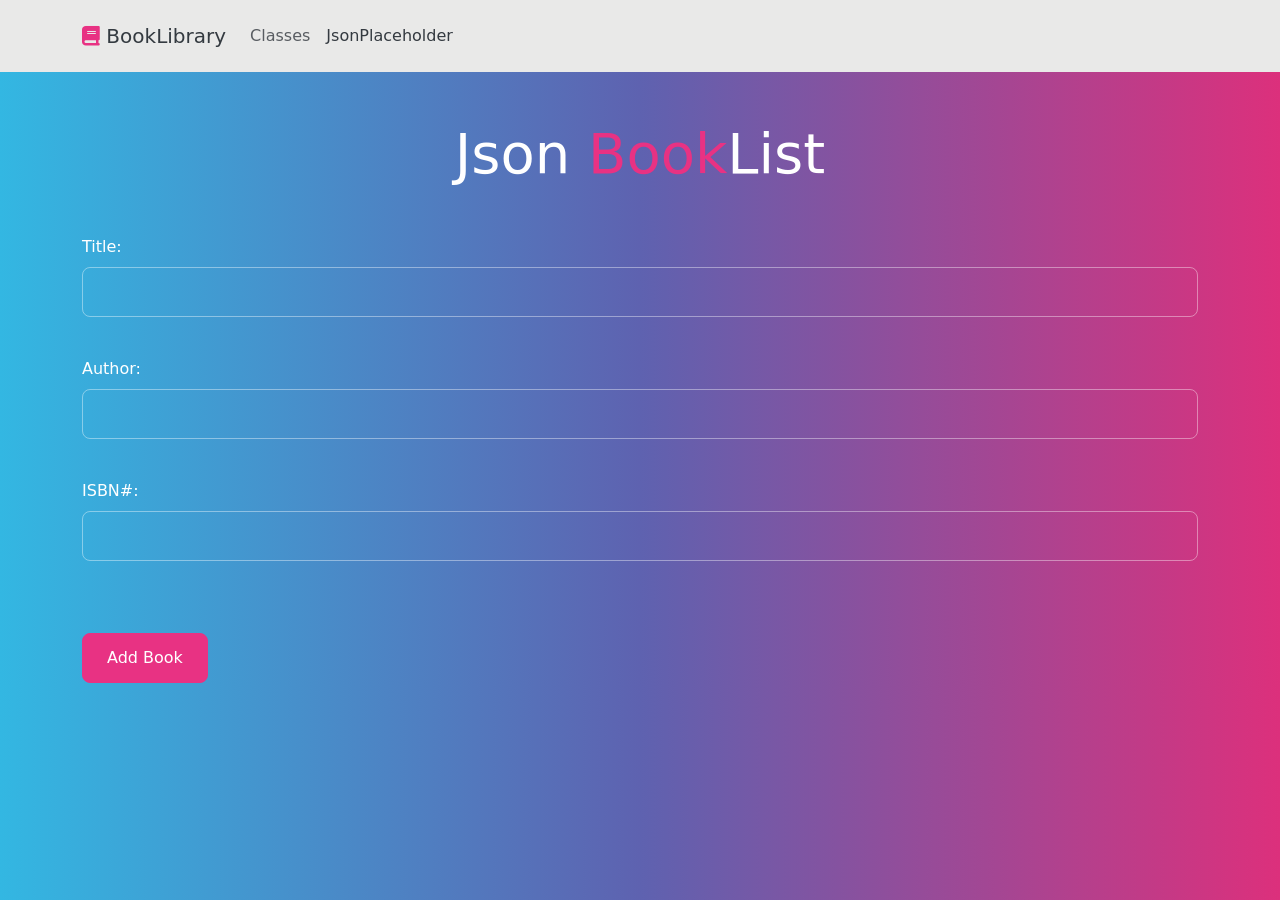
==== jsonplaceholder.html @ 6b343cc7 "initial commit" ====
<!DOCTYPE html>
<html lang="en">
<head>
  <meta charset="UTF-8">
  <meta http-equiv="X-UA-Compatible" content="IE=edge">
  <meta name="viewport" content="width=device-width, initial-scale=1.0">
  <title>Book Library</title>
  <link rel="stylesheet" href="https://cdnjs.cloudflare.com/ajax/libs/font-awesome/6.2.0/css/all.min.css" integrity="sha512-xh6O/CkQoPOWDdYTDqeRdPCVd1SpvCA9XXcUnZS2FmJNp1coAFzvtCN9BmamE+4aHK8yyUHUSCcJHgXloTyT2A==" crossorigin="anonymous" referrerpolicy="no-referrer" />
  <link rel="stylesheet" href="./bootstrap.min.css">
</head>
<body>
  <header class="navbar navbar-expand-lg navbar-light bg-light">
      <div class="container">
        <a class="navbar-brand" href="#"><i class="fas fa-book text-primary"></i> BookLibrary</a>
        <button class="navbar-toggler" type="button" data-bs-toggle="collapse" data-bs-target="#navbarSupportedContent" aria-controls="navbarSupportedContent" aria-expanded="false" aria-label="Toggle navigation">
          <span class="navbar-toggler-icon"></span>
        </button>
        <nav class="collapse navbar-collapse" id="navbarSupportedContent">
          <ul class="navbar-nav me-auto mb-2 mb-lg-0">
            <li class="nav-item">
              <a class="nav-link" aria-current="page" href="index.html">Classes</a>
            </li>
            <li class="nav-item">
              <a class="nav-link  active" href="./jsonpage.html">JsonPlaceholder</a>
            </li>
          </ul>
        </nav>
      </div>
  </header>
  <main>
    <section>
      <div class="container mt-4" id="alert-notification">
        <h1 class="display-4 text-center mb-4">
          Json
          <span class="text-primary">Book</span>List
        </h1>

        <form method="post" id="form">
          <div class="form-group mb-2">
            <label for="title" class="mb-1">Title:</label>
            <input type="text" id="title" class="form-control" />
          </div>
          <br />
          <div class="form-group mb-2">
            <label for="title" class="mb-1">Author:</label>
            <input type="text" id="body" class="form-control" />
          </div>
          <br />
          <div class="form-group mb-4">
            <label for="title" class="mb-1">ISBN#:</label>
            <input type="number" id="userID" class="form-control" />
          </div>
          <br />
          <button class="btn btn-primary btn-block">Add Book</button>

          <div id="result"></div>
        </form>
      </div>
    </section>
  </main>

  <script src="https://cdn.jsdelivr.net/npm/bootstrap@5.2.2/dist/js/bootstrap.bundle.min.js"></script>

  <script src="./js/app.js"></script>
</body>
</html>
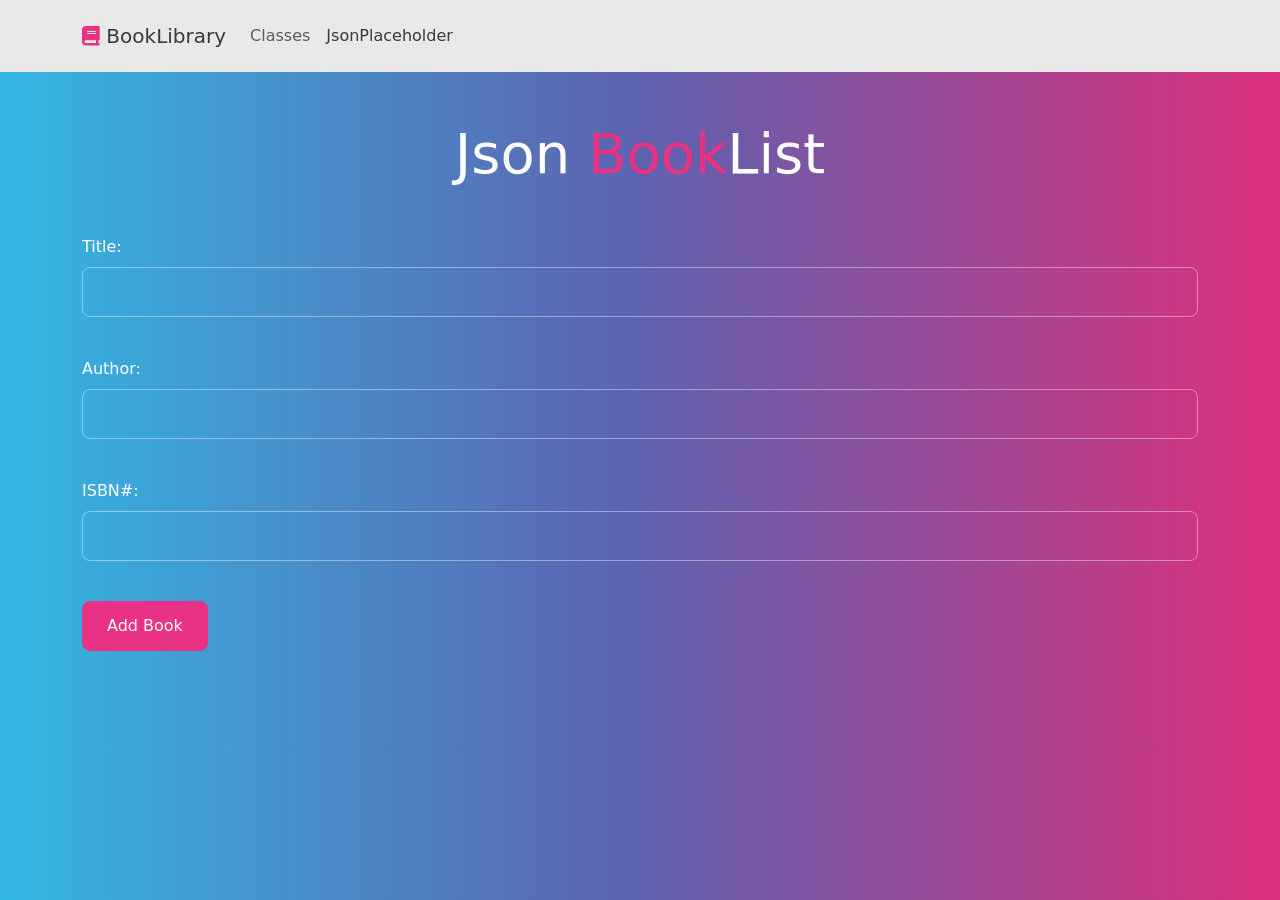
==== commit 4348dbee: "add bootstrap mt-5 to form" ====
--- a/jsonplaceholder.html
+++ b/jsonplaceholder.html
@@ -35,7 +35,7 @@
           <span class="text-primary">Book</span>List
         </h1>
 
-        <form method="post" id="form">
+        <form method="post" id="form" class="mb-5">
           <div class="form-group mb-2">
             <label for="title" class="mb-1">Title:</label>
             <input type="text" id="title" class="form-control" />
@@ -46,15 +46,14 @@
             <input type="text" id="body" class="form-control" />
           </div>
           <br />
-          <div class="form-group mb-4">
+          <div class="form-group mb-2">
             <label for="title" class="mb-1">ISBN#:</label>
             <input type="number" id="userID" class="form-control" />
           </div>
           <br />
           <button class="btn btn-primary btn-block">Add Book</button>
-
-          <div id="result"></div>
         </form>
+        <div id="result"></div>
       </div>
     </section>
   </main>
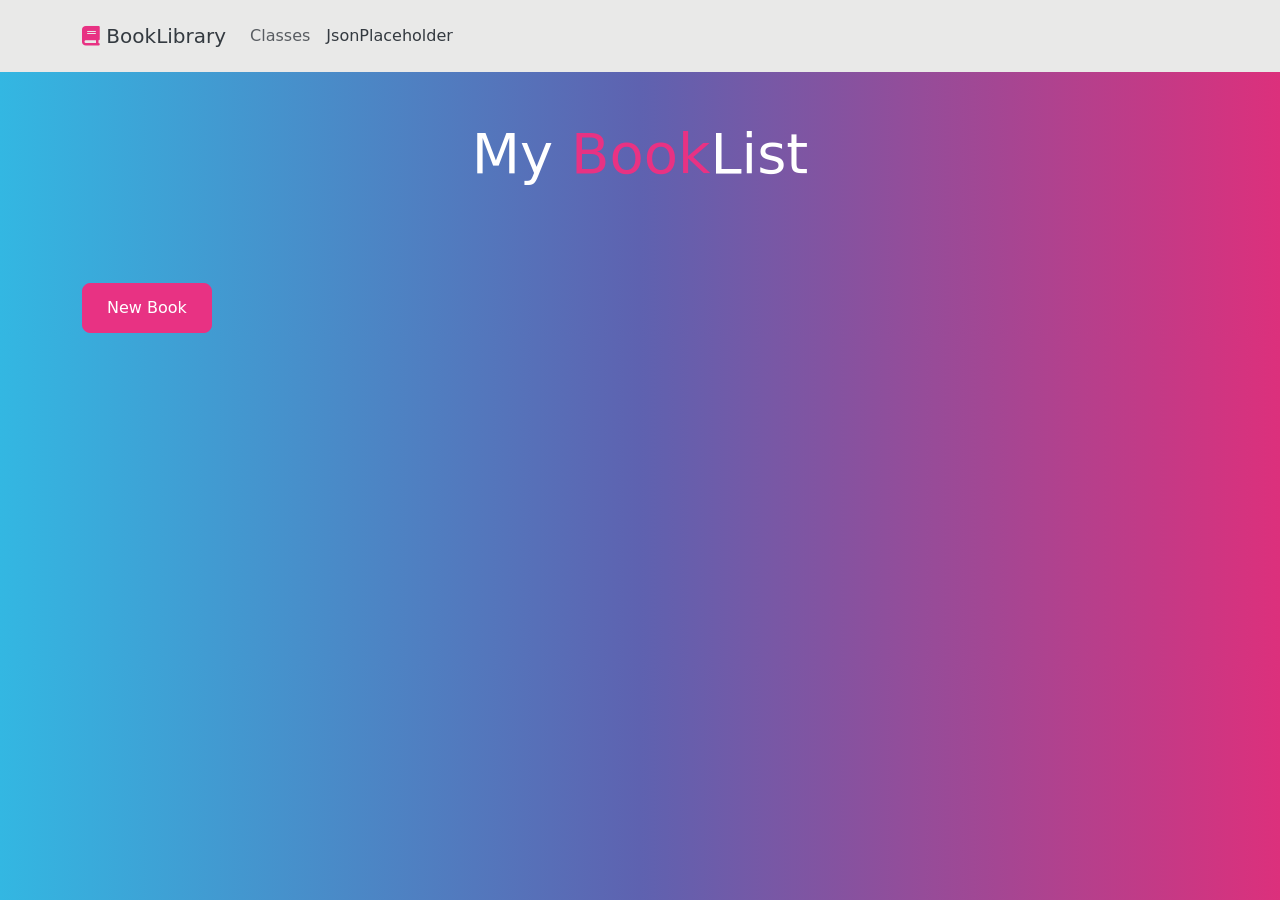
==== commit fa29ff76: "add second page files" ====
--- a/jsonplaceholder.html
+++ b/jsonplaceholder.html
@@ -21,7 +21,7 @@
               <a class="nav-link" aria-current="page" href="index.html">Classes</a>
             </li>
             <li class="nav-item">
-              <a class="nav-link  active" href="./jsonpage.html">JsonPlaceholder</a>
+              <a class="nav-link  active" href="./jsonplaceholder.html">JsonPlaceholder</a>
             </li>
           </ul>
         </nav>
@@ -30,30 +30,12 @@
   <main>
     <section>
       <div class="container mt-4" id="alert-notification">
-        <h1 class="display-4 text-center mb-4">
-          Json
-          <span class="text-primary">Book</span>List
+        <h1 class="display-4 text-center mb-5">
+          My <span class="text-primary">Book</span>List
         </h1>
 
-        <form method="post" id="form" class="mb-5">
-          <div class="form-group mb-2">
-            <label for="title" class="mb-1">Title:</label>
-            <input type="text" id="title" class="form-control" />
-          </div>
-          <br />
-          <div class="form-group mb-2">
-            <label for="title" class="mb-1">Author:</label>
-            <input type="text" id="body" class="form-control" />
-          </div>
-          <br />
-          <div class="form-group mb-2">
-            <label for="title" class="mb-1">ISBN#:</label>
-            <input type="number" id="userID" class="form-control" />
-          </div>
-          <br />
-          <button class="btn btn-primary btn-block">Add Book</button>
-        </form>
-        <div id="result"></div>
+        <div id="render"></div>
+        <button class="btn btn-primary btn-block" onclick="bookInfo()">New Book</button>
       </div>
     </section>
   </main>
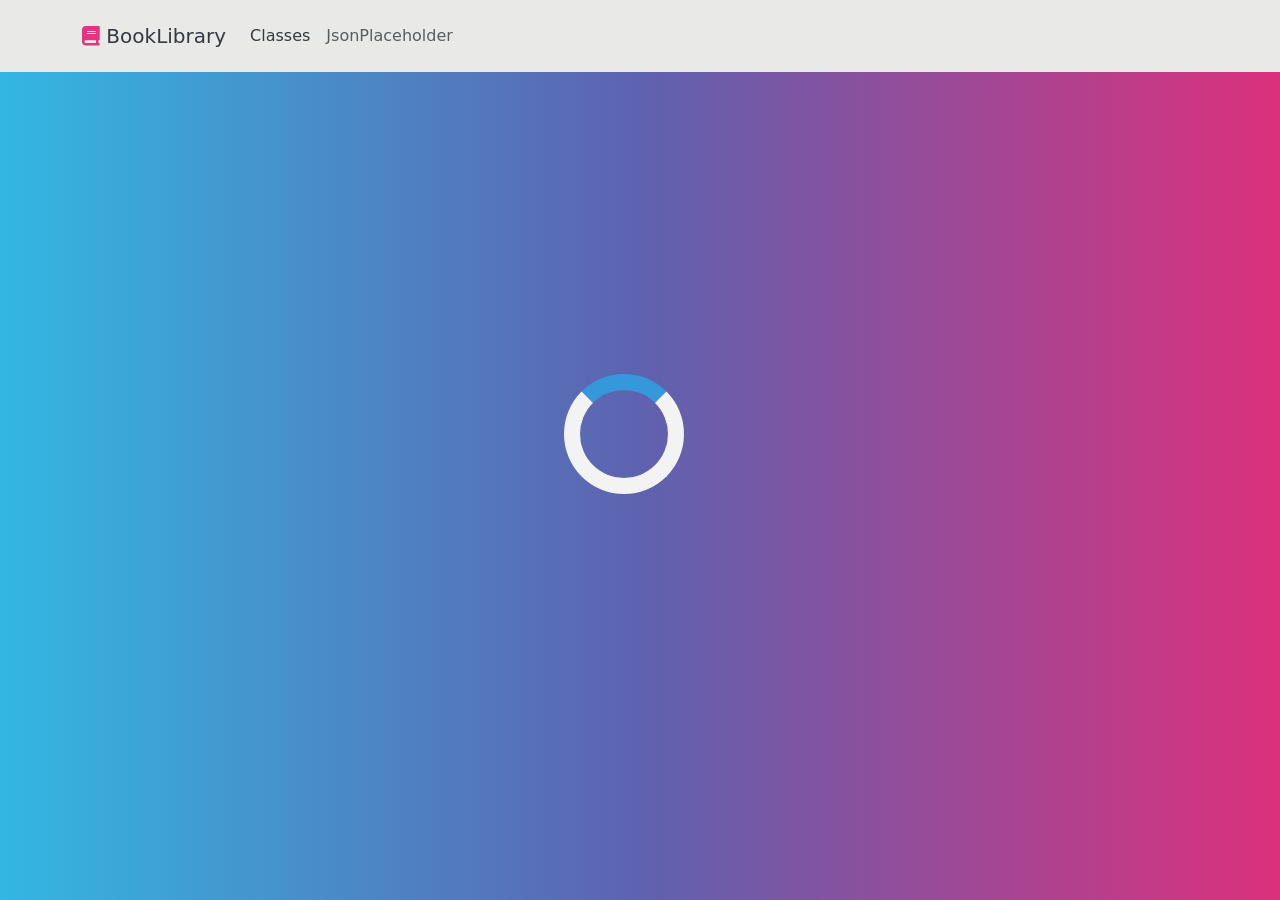
==== commit b4c2d255: "rewrite json index.html" ====
--- a/jsonplaceholder.html
+++ b/jsonplaceholder.html
@@ -1,47 +1,46 @@
 <!DOCTYPE html>
 <html lang="en">
 <head>
-  <meta charset="UTF-8">
-  <meta http-equiv="X-UA-Compatible" content="IE=edge">
-  <meta name="viewport" content="width=device-width, initial-scale=1.0">
-  <title>Book Library</title>
-  <link rel="stylesheet" href="https://cdnjs.cloudflare.com/ajax/libs/font-awesome/6.2.0/css/all.min.css" integrity="sha512-xh6O/CkQoPOWDdYTDqeRdPCVd1SpvCA9XXcUnZS2FmJNp1coAFzvtCN9BmamE+4aHK8yyUHUSCcJHgXloTyT2A==" crossorigin="anonymous" referrerpolicy="no-referrer" />
-  <link rel="stylesheet" href="./bootstrap.min.css">
+    <meta charset="UTF-8">
+    <meta http-equiv="X-UA-Compatible" content="IE=edge">
+    <meta name="viewport" content="width=device-width, initial-scale=1.0">
+    <title>Registered Employee using Fetch API</title>
+    <link rel="stylesheet" href="https://cdnjs.cloudflare.com/ajax/libs/font-awesome/6.2.0/css/all.min.css" integrity="sha512-xh6O/CkQoPOWDdYTDqeRdPCVd1SpvCA9XXcUnZS2FmJNp1coAFzvtCN9BmamE+4aHK8yyUHUSCcJHgXloTyT2A==" crossorigin="anonymous" referrerpolicy="no-referrer" />
+    <link rel="stylesheet" href="./animate.css">
+    <link rel="stylesheet" href="./bootstrap.min.css">
 </head>
-<body>
+<body onload="loadFunction()">
   <header class="navbar navbar-expand-lg navbar-light bg-light">
-      <div class="container">
-        <a class="navbar-brand" href="#"><i class="fas fa-book text-primary"></i> BookLibrary</a>
-        <button class="navbar-toggler" type="button" data-bs-toggle="collapse" data-bs-target="#navbarSupportedContent" aria-controls="navbarSupportedContent" aria-expanded="false" aria-label="Toggle navigation">
-          <span class="navbar-toggler-icon"></span>
-        </button>
-        <nav class="collapse navbar-collapse" id="navbarSupportedContent">
-          <ul class="navbar-nav me-auto mb-2 mb-lg-0">
-            <li class="nav-item">
-              <a class="nav-link" aria-current="page" href="index.html">Classes</a>
-            </li>
-            <li class="nav-item">
-              <a class="nav-link  active" href="./jsonplaceholder.html">JsonPlaceholder</a>
-            </li>
-          </ul>
-        </nav>
-      </div>
-  </header>
-  <main>
-    <section>
-      <div class="container mt-4" id="alert-notification">
-        <h1 class="display-4 text-center mb-5">
-          My <span class="text-primary">Book</span>List
-        </h1>
+    <div class="container">
+      <a class="navbar-brand" href="#"><i class="fas fa-book text-primary"></i> BookLibrary</a>
+      <button class="navbar-toggler" type="button" data-bs-toggle="collapse" data-bs-target="#navbarSupportedContent" aria-controls="navbarSupportedContent" aria-expanded="false" aria-label="Toggle navigation">
+        <span class="navbar-toggler-icon"></span>
+      </button>
+      <nav class="collapse navbar-collapse" id="navbarSupportedContent">
+        <ul class="navbar-nav me-auto mb-2 mb-lg-0">
+          <li class="nav-item">
+            <a class="nav-link active" aria-current="page" href="index.html">Classes</a>
+          </li>
+          <li class="nav-item">
+            <a class="nav-link" href="jsonplaceholder.html">JsonPlaceholder</a>
+          </li>
+        </ul>
+      </nav>
+    </div>
+</header>
+<main>
+  <section class="container">
+    <div id="loader"></div>
+    <div id="myDiv" class="animate-bottom">
+        <h1 class="display-4 lead text-center mt-5 mb-4">Registered Employees</h1>
+        <input type="text" id="myInput" onkeyup="myFunction()" placeholder="Search for company's employees.." class="form-control fs-5">
+        <div id="display" class="row mt-5 mb-5 justify-content-center"></div>
+    </div>
+  </section>
 
-        <div id="render"></div>
-        <button class="btn btn-primary btn-block" onclick="bookInfo()">New Book</button>
-      </div>
-    </section>
-  </main>
+</main>
 
-  <script src="https://cdn.jsdelivr.net/npm/bootstrap@5.2.2/dist/js/bootstrap.bundle.min.js"></script>
 
-  <script src="./js/app.js"></script>
+<script src="./js/app.js"></script>
 </body>
 </html>
